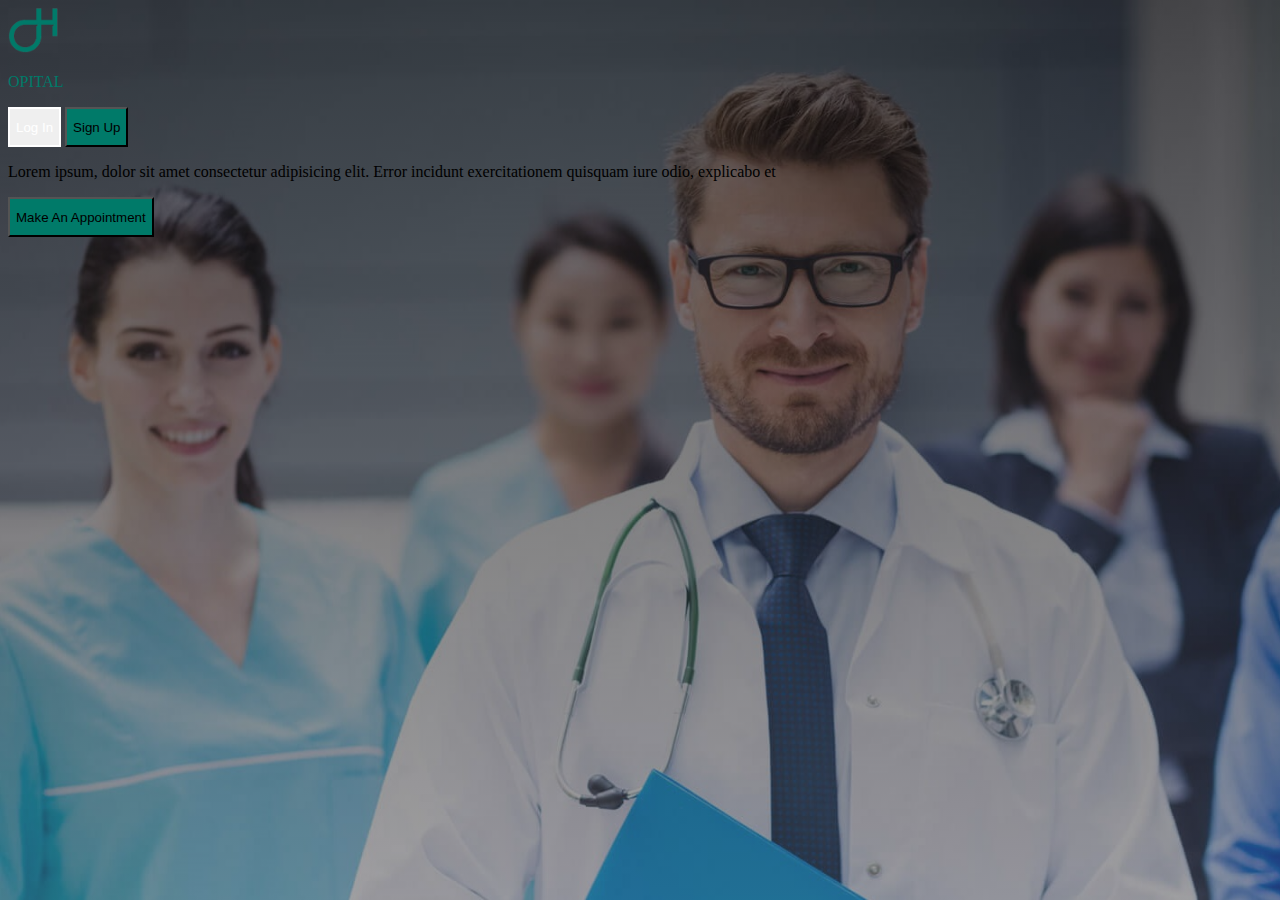
==== index.html @ b491f46e "landing  page without risponsive" ====
<!DOCTYPE html>
<html lang="en">
<head>
    <meta charset="UTF-8">
    <meta http-equiv="X-UA-Compatible" content="IE=edge">
    <meta name="viewport" content="width=device-width, initial-scale=1.0">
    <link rel="stylesheet" href="style.css">
    
    <!-- CSS only -->
<link href="https://cdn.jsdelivr.net/npm/bootstrap@5.2.3/dist/css/bootstrap.min.css" rel="stylesheet" integrity="sha384-rbsA2VBKQhggwzxH7pPCaAqO46MgnOM80zW1RWuH61DGLwZJEdK2Kadq2F9CUG65" crossorigin="anonymous">
<link rel="stylesheet" href="https://cdn.jsdelivr.net/npm/bootstrap-icons@1.10.2/font/bootstrap-icons.css">
<script src="https://code.jquery.com/jquery-3.4.1.js"></script>


    <title>Document</title>
</head>
<body class="row m-0 p-0">
<div class="col-12 px-5 py-3 d-flex justify-content-between mb-5">
    <div class="d-flex">
        <img src="img/HOPITALLOGO.png" width="50px" alt="">
        <p class="fw-bold fs-4" style="color: #007A69;">OPITAL</p>
    </div>
    <div class="d-flex">
        <button class="rounded px-3 bg-transparent me-3" style="height: 40px; border: 2px solid #ffffff; color: #ffffff;">Log In</button>
        <button class="rounded px-3 border-0 text-white" style="height: 40px; background-color: #007A69;">Sign Up</button>
    </div>
</div>
<div class="col-12 mt-5">
    <div class="w-100 d-flex flex-column justify-content-center mt-5">    
        <p class="col-lg-8 col-md-8 col-11 text-white fw-bold m-auto text-center fs-4">Lorem ipsum, dolor sit amet consectetur adipisicing elit. Error incidunt exercitationem quisquam iure odio, explicabo et</p>
        <button class="rounded px-3 border-0 text-white mt-5 m-auto col-lg-3 col-md-3 col-6" style="height: 40px; background-color: #007A69;">Make An Appointment</button>
    </div>
</div>
</body>
</html>
---- style.css ----
body{
    background: linear-gradient(to bottom ,rgba(0, 0, 0, 0.63),rgba(65, 64, 64, 0.484)), url(img/bg01.jpg) ;
    background-repeat: no-repeat;
    background-size: cover;
    background-attachment: fixed;
  }
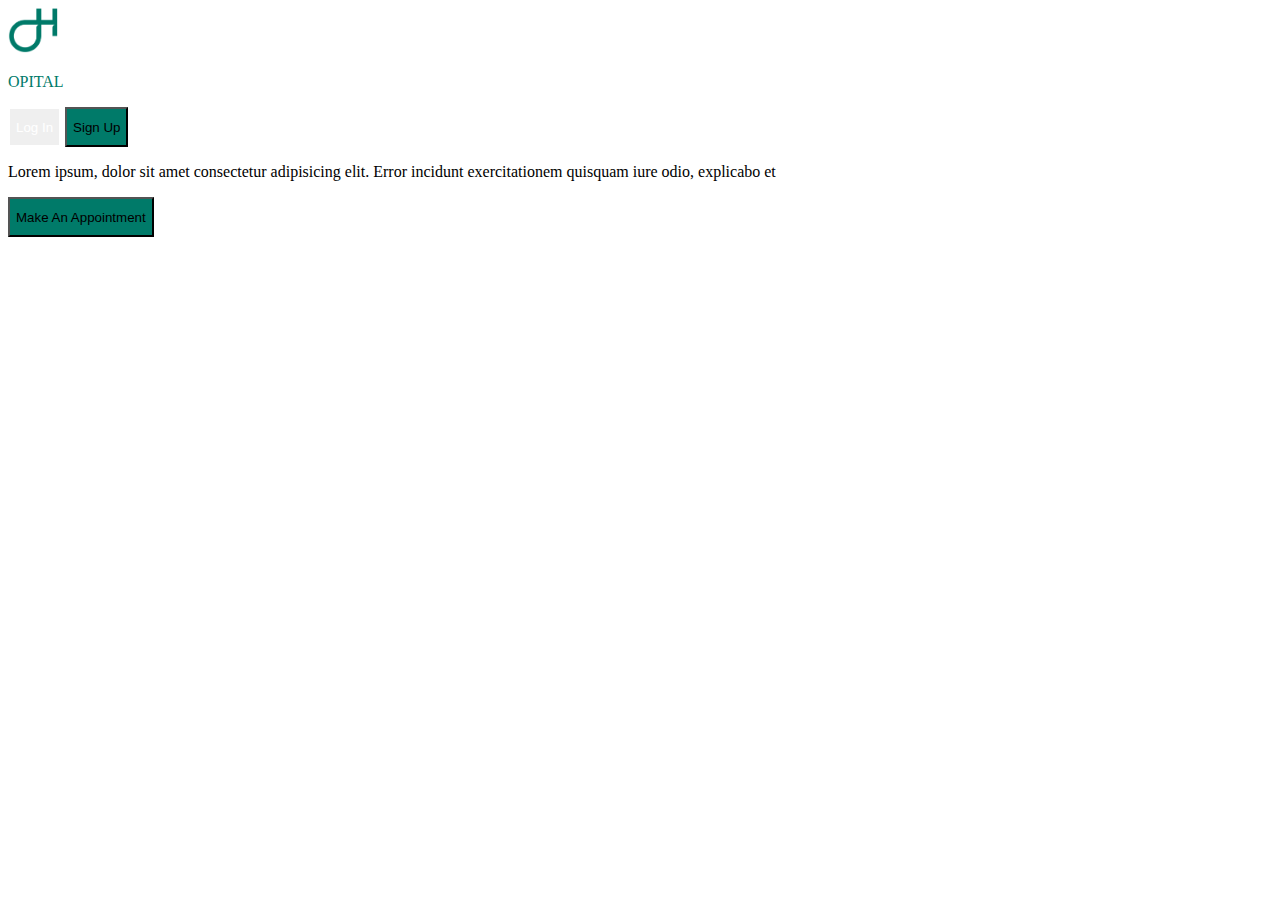
==== commit 004a68d0: "sign forms front end" ====
--- a/index.html
+++ b/index.html
@@ -15,7 +15,7 @@
 
     <title>Document</title>
 </head>
-<body class="row m-0 p-0">
+<body class="row m-0 p-0 landing">
 <div class="col-12 px-5 py-3 d-flex justify-content-between mb-5">
     <div class="d-flex">
         <img src="img/HOPITALLOGO.png" width="50px" alt="">
--- a/style.css
+++ b/style.css
@@ -1,4 +1,4 @@
-body{
+body .landing{
     background: linear-gradient(to bottom ,rgba(0, 0, 0, 0.63),rgba(65, 64, 64, 0.484)), url(img/bg01.jpg) ;
     background-repeat: no-repeat;
     background-size: cover;
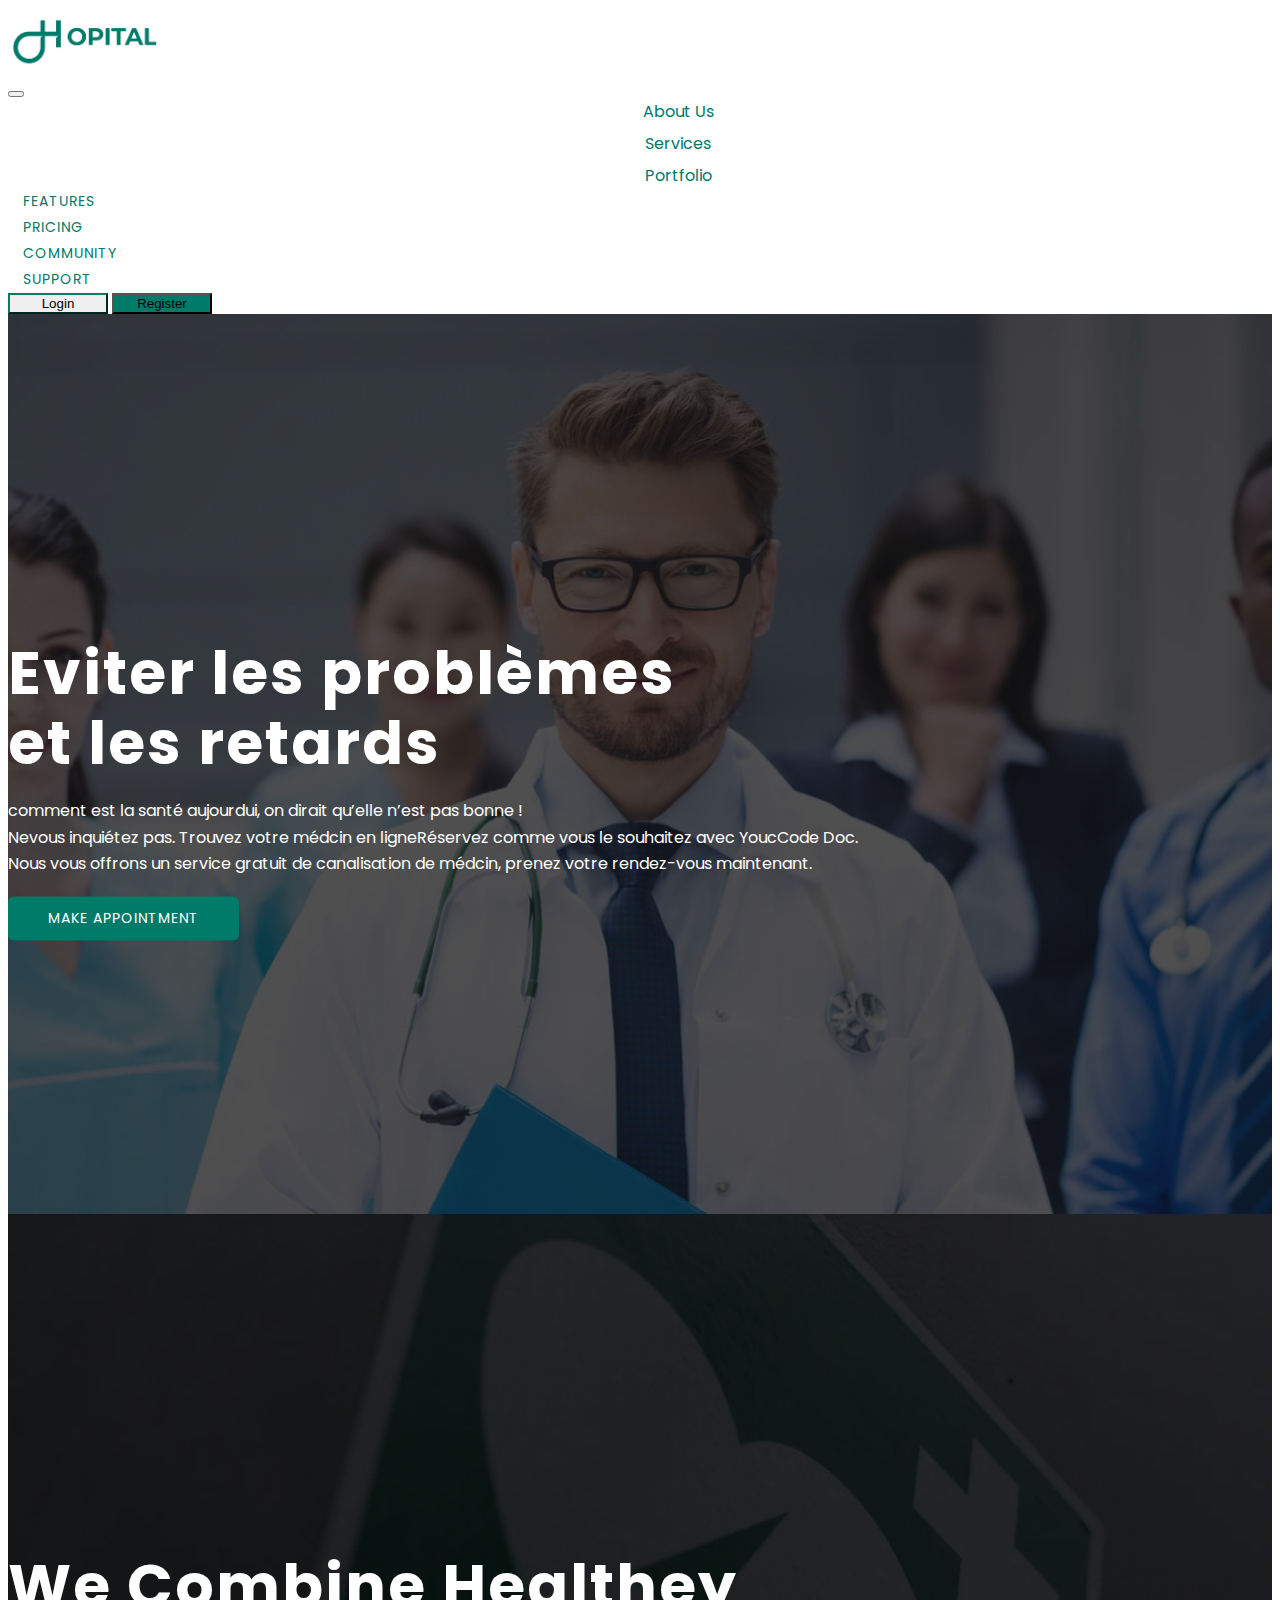
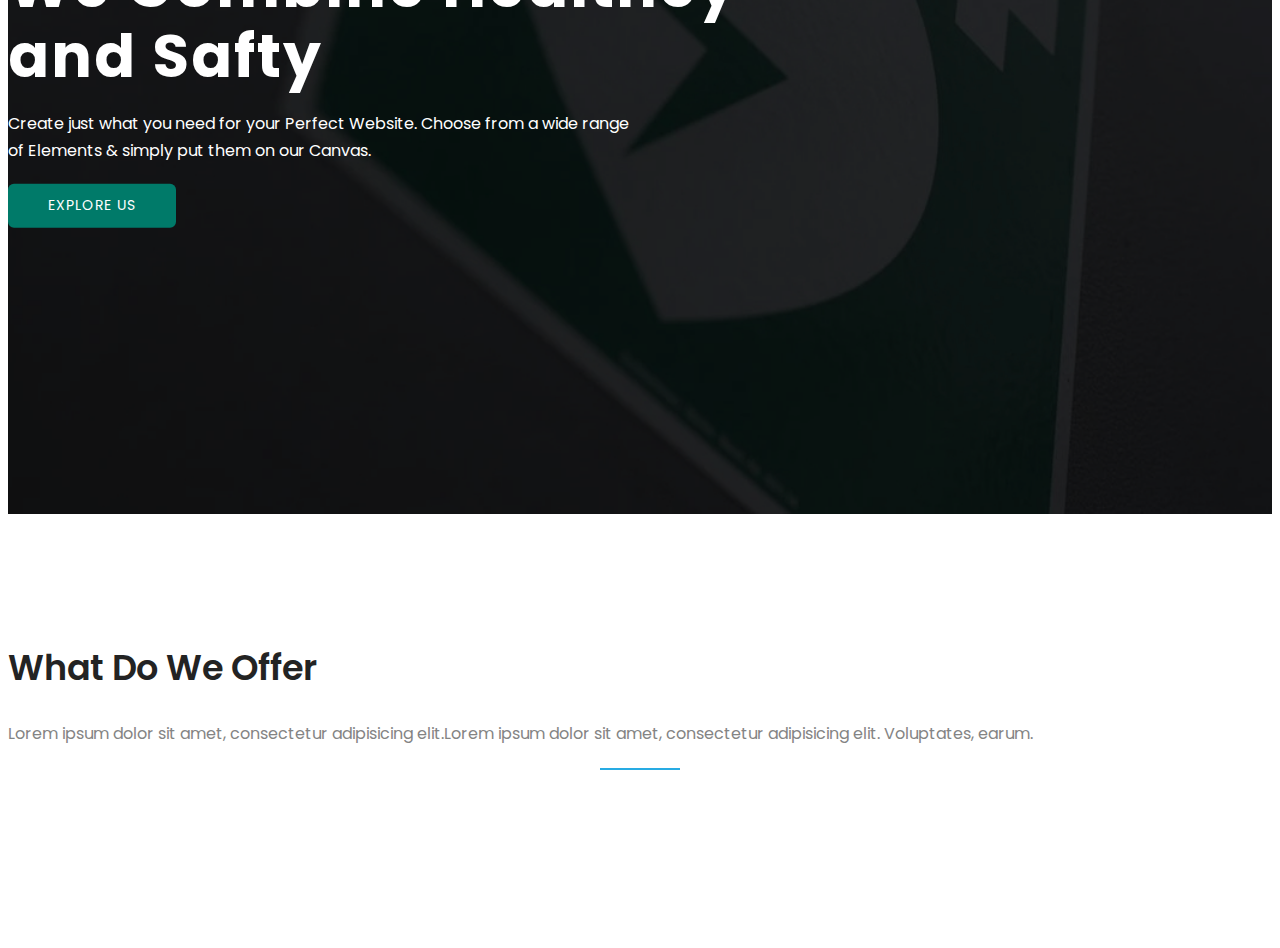
==== commit 3cde330d: "added the home page" ====
--- a/index.html
+++ b/index.html
@@ -1,36 +1,153 @@
+<!DOCTYPE html>
 
-<!DOCTYPE html>
+
 <html lang="en">
 <head>
-    <meta charset="UTF-8">
-    <meta http-equiv="X-UA-Compatible" content="IE=edge">
-    <meta name="viewport" content="width=device-width, initial-scale=1.0">
-    <link rel="stylesheet" href="style.css">
-    
-    <!-- CSS only -->
-<link href="https://cdn.jsdelivr.net/npm/bootstrap@5.2.3/dist/css/bootstrap.min.css" rel="stylesheet" integrity="sha384-rbsA2VBKQhggwzxH7pPCaAqO46MgnOM80zW1RWuH61DGLwZJEdK2Kadq2F9CUG65" crossorigin="anonymous">
-<link rel="stylesheet" href="https://cdn.jsdelivr.net/npm/bootstrap-icons@1.10.2/font/bootstrap-icons.css">
-<script src="https://code.jquery.com/jquery-3.4.1.js"></script>
 
+  <!-- Basic Page Needs
+  ================================================== -->
+  <meta charset="utf-8">
+  <title>Hospital | Home</title>
+  <!-- 
+  ================================================== -->
+  <meta http-equiv="X-UA-Compatible" content="IE=edge">
+  <meta name="description" content="One page parallax responsive HTML Template">
+  <meta name="viewport" content="width=device-width, initial-scale=1.0, maximum-scale=5.0">
+  <meta name="author" content="best_group">
 
-    <title>Document</title>
+  <!-- Favicon -->
+  <link rel="shortcut icon" type="image/x-icon" href="img/photos/favicona.png" />
+  <!-- bootstrap.min css -->
+  
+  <link href="https://cdn.jsdelivr.net/npm/bootstrap@5.2.3/dist/css/bootstrap.min.css" rel="stylesheet" integrity="sha384-rbsA2VBKQhggwzxH7pPCaAqO46MgnOM80zW1RWuH61DGLwZJEdK2Kadq2F9CUG65" crossorigin="anonymous">
+ 
+  <link rel="stylesheet" href="assets/css/style_home.css">
 </head>
-<body class="row m-0 p-0 landing">
-<div class="col-12 px-5 py-3 d-flex justify-content-between mb-5">
-    <div class="d-flex">
-        <img src="img/HOPITALLOGO.png" width="50px" alt="">
-        <p class="fw-bold fs-4" style="color: #007A69;">OPITAL</p>
-    </div>
-    <div class="d-flex">
-        <button class="rounded px-3 bg-transparent me-3" style="height: 40px; border: 2px solid #ffffff; color: #ffffff;">Log In</button>
-        <button class="rounded px-3 border-0 text-white" style="height: 40px; background-color: #007A69;">Sign Up</button>
+<body id="body">
+
+<header class="navigation fixed-top">
+  <div class="container ">
+    <!-- main nav -->
+    <nav class="navbar navbar-expand-lg navbar-light px-0">
+      <!-- logo -->
+      <a class="navbar-brand logo" href="index.html">
+        <img loading="lazy" class="logo-white" src="img/photos/logo-whitea.png" alt="logo" style="width:150px"/>
+      </a>
+      <!-- /logo -->
+	  <div class="btn-group dropstart ">
+      <button class="navbar-toggler" type="button"  type="button" class="btn btn-secondary dropdown-toggle" data-bs-toggle="dropdown" aria-expanded="false">
+        <span class="navbar-toggler-icon"></span>
+      </button>
+	  <ul class="dropdown-menu bg-white mt-5" style="min-width: 100vw;" >
+		<li class="nav-item " style="margin-left: 60px;">
+            <a class="nav-link" style="color:#007A69"href="about.html">About Us</a>
+          </li>
+          <li class="nav-item " style="margin-left: 60px;margin-top: 10px;margin-bottom: 10px;">
+            <a class="nav-link" style="color:#007A69"href="service.html">Services</a>
+          </li >
+          <li class="nav-item " style="margin-left: 60px;">
+            <a class="nav-link"style="color:#007A69" href="portfolio.html">Portfolio</a>
+          </li>
+		
+	  </ul>
+	  </div>
+
+		
+		  
+	
+
+      <div class="collapse navbar-collapse" id="navigation">
+        <ul class="navbar-nav ml-auto text-start ms-5">
+          <li class="nav-item dropdown active">
+            <a class=" nav-link dropdown-toggle" href="#!" id="navbarDropdown"  role="button" data-toggle="dropdown" aria-haspopup="true" aria-expanded="false">
+             Features
+            </a>
+            <!-- <ul class="dropdown-menu" aria-labelledby="navbarDropdown" style="color:#007A69">
+              <li><a class="dropdown-item"style="color:#007A69" href="index.html">Homepage</a></li>
+              <li><a class="dropdown-item"style="color:#007A69" href="onepage-slider.html">Onepage</a></li>
+              <li><a class="dropdown-item"style="color:#007A69" href="onepage-text.html">Onepage 2</a></li>
+									
+              <li class="dropdown dropdown-submenu dropright">
+                <a class="dropdown-item dropdown-toggle" href="#!" id="dropdown0501" role="button" data-toggle="dropdown" aria-haspopup="true" aria-expanded="false">Sub Menu  <i class="tf-ion-chevron-down"></i></a>
+      
+                <ul class="dropdown-menu" aria-labelledby="dropdown0501">
+                  <li><a class="dropdown-item" href="index.html">Submenu 01</a></li>
+                  <li><a class="dropdown-item" href="index.html">Submenu 02</a></li>
+                </ul>
+              </li>
+            </ul> -->
+          </li>
+          <li class="nav-item ">
+            <a class="nav-link"href="about.html">Pricing</a>
+          </li>
+          <li class="nav-item ">
+            <a class="nav-link"href="service.html">Community</a>
+          </li>
+          <li class="nav-item ">
+            <a class="nav-link"href="portfolio.html">Support</a>
+          </li>
+        </ul>
+      </div>
+	  <button type="button"   class="login btn btn-outline-success py-1" style="min-width:100px;border-color:#007A69;">Login</button>
+	  <button type="button"  class="login btn btn-success ms-3 py-1" style="min-width:100px;background-color:#007A69">Register</button>
+    </nav>
+    <!-- /main nav -->
+  </div>
+</header>
+<!--
+End Fixed Navigation
+====================== -->
+<div class="hero-slider">
+	<div class="slider-item th-fullpage hero-area" style="background-image: url(img/photos/bg01.jpg);">
+		<div class="container">
+			<div class="row">
+				<div class="col-md-12 text-center">
+					<h1>Eviter les problèmes  <br>
+						et les retards</h1>
+					<p>comment est la santé aujourdui, on dirait qu’elle n’est pas bonne !<br> Nevous inquiétez pas. Trouvez votre médcin en ligneRéservez comme vous le souhaitez avec YoucCode Doc.<br> Nous vous offrons un service gratuit de canalisation de médcin, prenez votre rendez-vous maintenant. 
+						</p>
+					<a class="btn btn-main"
+						href="service.html">Make Appointment</a>
+				</div>
+			</div>
+		</div>
+	</div>
+	<div class="slider-item th-fullpage hero-area" style="background-image: url(img/photos/slider-bg-3.jpeg);">
+		<div class="container">
+			<div class="row">
+				<div class="col-md-12 text-center">
+					<h1 >We Combine Healthey <br> and
+						Safty</h1>
+					<p >Create just what you need
+						for your Perfect Website. Choose from a wide range
+						<br> of Elements & simply put them on our Canvas.</p>
+					<a  class="btn btn-main"
+						href="service.html">Explore Us</a>
+				</div>
+			</div>
+		</div>
+	</div>
+</div>
+
+<!--
+Start About Section
+==================================== -->
+<section class="service-2 section">
+  <div class="container">
+    <div class="row justify-content-center">
+
+      <div class="col-lg-6">
+        <!-- section title -->
+        <div class="title text-center">
+          <h2>What Do We Offer</h2>
+          <p>Lorem ipsum dolor sit amet, consectetur adipisicing elit.Lorem ipsum dolor sit amet, consectetur
+            adipisicing elit. Voluptates, earum. </p>
+          <div class="border"></div>
+        </div>
+        <!-- /section title -->
+      </div>
     </div>
 </div>
-<div class="col-12 mt-5">
-    <div class="w-100 d-flex flex-column justify-content-center mt-5">    
-        <p class="col-lg-8 col-md-8 col-11 text-white fw-bold m-auto text-center fs-4">Lorem ipsum, dolor sit amet consectetur adipisicing elit. Error incidunt exercitationem quisquam iure odio, explicabo et</p>
-        <button class="rounded px-3 border-0 text-white mt-5 m-auto col-lg-3 col-md-3 col-6" style="height: 40px; background-color: #007A69;">Make An Appointment</button>
-    </div>
-</div>
+<script src="https://cdn.jsdelivr.net/npm/bootstrap@5.2.3/dist/js/bootstrap.bundle.min.js" integrity="sha384-kenU1KFdBIe4zVF0s0G1M5b4hcpxyD9F7jL+jjXkk+Q2h455rYXK/7HAuoJl+0I4" crossorigin="anonymous"></script>
 </body>
-</html>+</html>
--- a/assets/css/style_home.css
+++ b/assets/css/style_home.css
@@ -0,0 +1,236 @@
+
+@import url("https://fonts.googleapis.com/css?family=Catamaran:400,500,600,700,700|Source+Sans+Pro:400,600");
+@import url('https://fonts.googleapis.com/css2?family=Poppins:wght@300;400;500;600&display=swap');
+body {
+  line-height: 1.4;
+  font-family: 'Poppins', sans-serif;
+  -webkit-font-smoothing: antialiased;
+}
+
+p {
+  font-family: 'Poppins', sans-serif;
+  color: #848484;
+  font-size: 16px;
+  line-height: 1.65;
+}
+
+h1, h2, h3, h4, h5, h6 {
+  font-family: 'Poppins', sans-serif;
+  font-weight: 300;
+}
+
+
+ol, ul {
+  margin: 0;
+  padding: 0;
+  list-style: none;
+}
+
+a, a:focus, a:hover {
+  text-decoration: none;
+}
+
+
+.btn-main {
+  background: #007A69;
+  color: #fff;
+  display: inline-block;
+  font-size: 14px;
+  letter-spacing: 1px;
+  padding: 12px 40px;
+  text-transform: uppercase;
+  border-radius: 6px;
+}
+.btn-main:hover {
+  color: #fff;
+}
+
+
+
+.section {
+  padding: 100px 0;
+}
+
+.btn:focus {
+  color: #ddd;
+}
+.section {
+  padding: 100px 0;
+}
+
+.section-sm {
+  padding: 70px 0;
+}
+
+.section-xs {
+  padding: 40px 0;
+}
+
+.title {
+  padding-bottom: 50px;
+  overflow: hidden;
+}
+.title h2 {
+  font-weight: 600;
+  font-size: 35px;
+  color: #232323;
+}
+.title p {
+  color: #848484;
+  margin: 0 auto;
+}
+.title.title-white h2 {
+  color: #fff;
+}
+
+.border {
+  height: 2px;
+  margin: 20px auto 20px;
+  position: relative;
+  width: 80px;
+  background: #28ABE3;
+}
+
+.bg-gray {
+  background: #f9f9f9;
+}
+
+.logo{
+  display: inline-block;
+}
+
+
+
+/*=================================================================
+  Navigation
+==================================================================*/
+
+.navigation .dropdown-toggle::before, .navigation .dropdown-toggle::after {
+  display: none;
+}
+
+.navigation .navbar-light .navbar-nav .nav-item .nav-link {
+  color:#007A69;
+  font-size: 14px;
+  line-height: 26px;
+  padding: 20px 15px;
+  text-transform: uppercase;
+  letter-spacing: 1px;
+  transition: 0.2s ease-in-out 0s;
+}
+.nav-link:focus{
+    color: #ddd;
+}
+.navigation .navbar-light .navbar-nav .nav-item .nav-link:hover, .navigation .navbar-light .navbar-nav .nav-item .nav-link:active, .navigation .navbar-light .navbar-nav .nav-item .nav-link:focus {
+  background: none;
+  color: #f1f3f4;
+}
+
+
+
+.navigation .dropdown-menu {
+    text-align: center;
+    width: 100%;
+    border:0px;
+}
+@media (max-width: 991px) {
+  .navigation {
+    box-shadow: 0 4px 10px 0 rgba(0, 0, 0, 0.06);
+    background: #fff;
+  }
+  .navigation .navbar-light .navbar-nav .nav-item .nav-link {
+    color: #000;
+  }
+  .navigation .navbar-light .navbar-toggler {
+    color:#007A69;
+    border-color: #007A69;
+  }
+  .login{
+    display: none;
+  }
+}
+
+
+
+
+
+.hero-area {
+  background-size: cover;
+  height: 100vh;
+  position: relative;
+  display: flex;
+  justify-content: center;
+  align-items: center;
+}
+.hero-area:before {
+  content: "";
+  background: rgba(0, 0, 0, 0.63);
+  position: absolute;
+  top: 0;
+  right: 0;
+  bottom: 0;
+  left: 0;
+}
+.hero-area .block {
+  color: #fff;
+}
+
+
+
+.dark-bg {
+  background: rgba(0, 0, 0, 0.7);
+  height: 100%;
+  width: 100%;
+  position: absolute;
+  z-index: -1;
+}
+
+.slider-item {
+  background-size: cover;
+  background-position: center center;
+  background-repeat: no-repeat;
+  position: relative;
+}
+.slider-item::before {
+  position: absolute;
+  content: "";
+  height: 100%;
+  width: 100%;
+  background: rgba(0, 0, 0, 0.5);
+  left: 0;
+  top: 0;
+}
+.slider-item .container {
+  position: absolute;
+  left: 0;
+  right: 0;
+  top: 50%;
+  transform: translateY(-50%);
+}
+.slider-item h1 {
+  color: #fff;
+  font-size: 60px;
+  line-height: 70px;
+  letter-spacing: 2px;
+  font-weight: 700;
+  margin-bottom: 20px;
+  margin-top: 50px;
+}
+@media (max-width: 768px) {
+  .slider-item h1 {
+    font-size: 48px;
+    line-height: 52px;
+  }
+}
+@media (max-width: 480px) {
+  .slider-item h1 {
+    font-size: 38px;
+    line-height: 46px;
+  }
+}
+.slider-item p {
+  color: #fff;
+  margin-bottom: 20px;
+}
+
+
